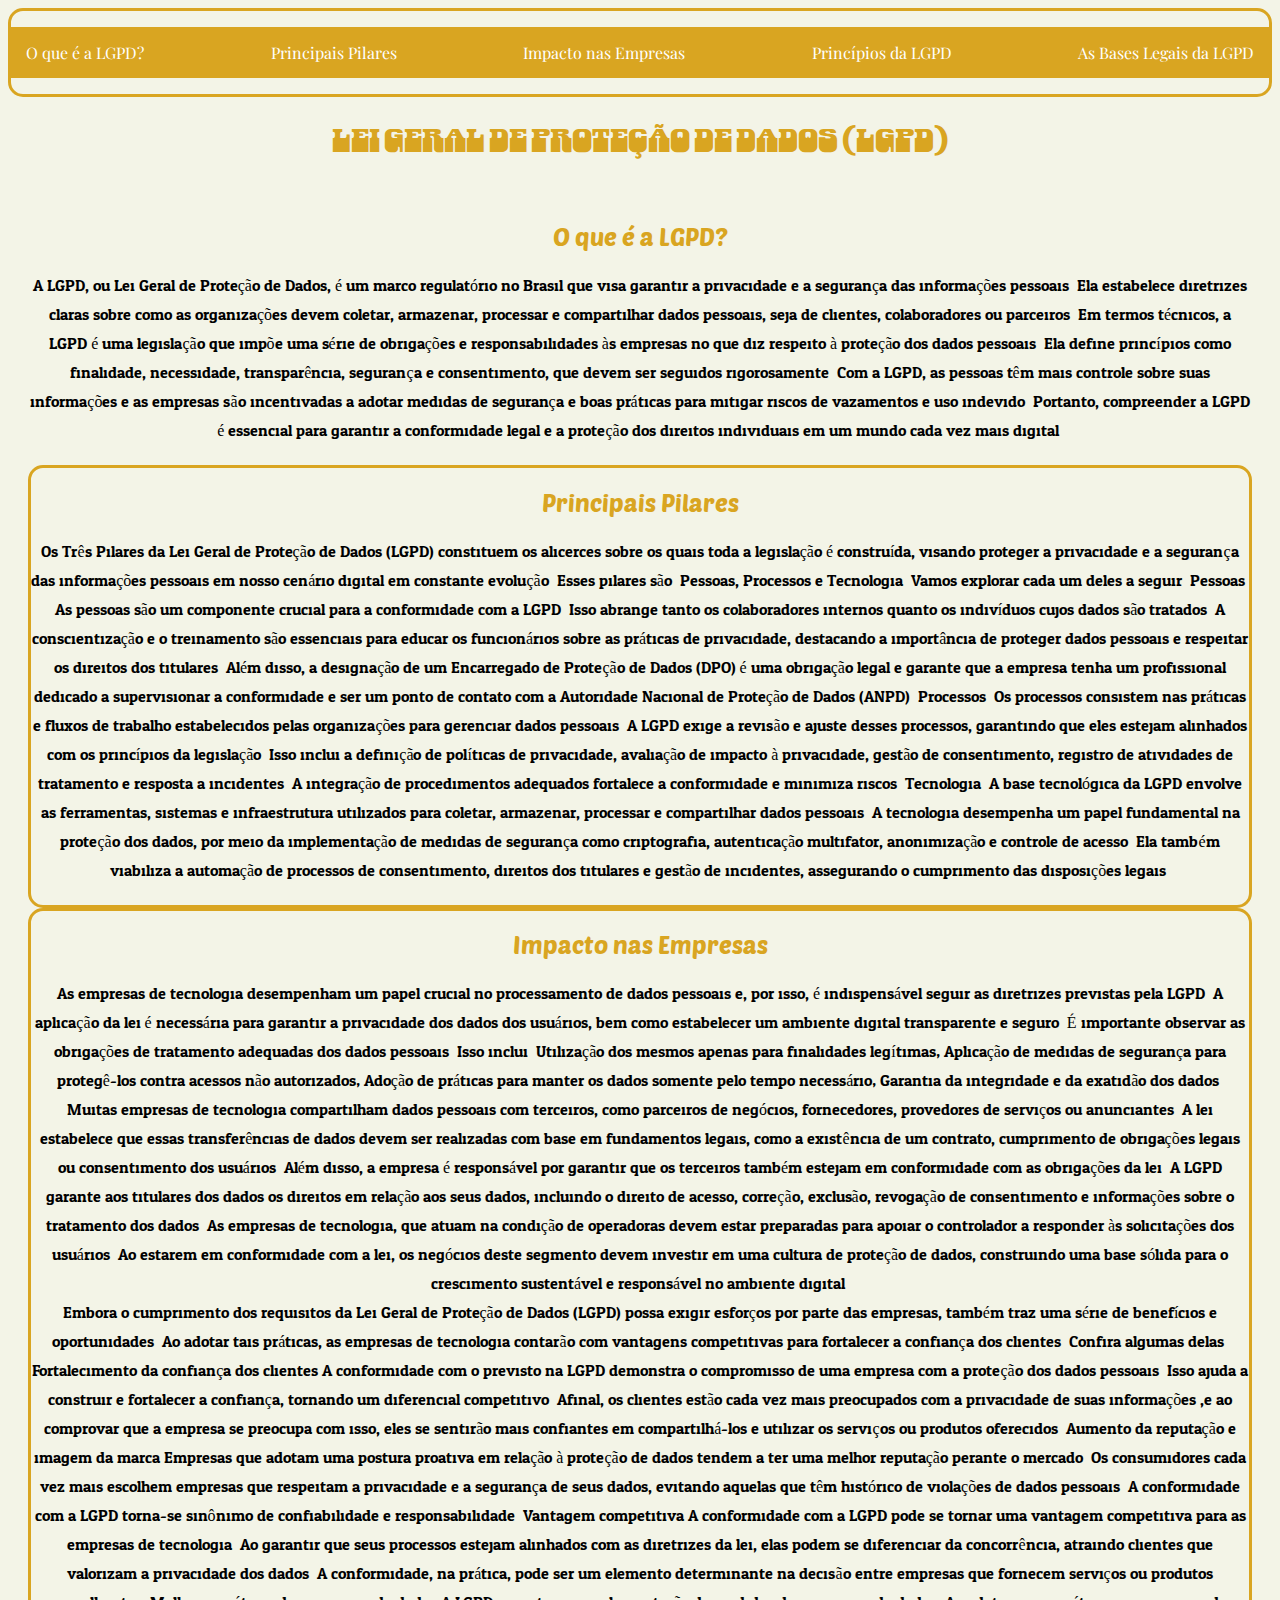
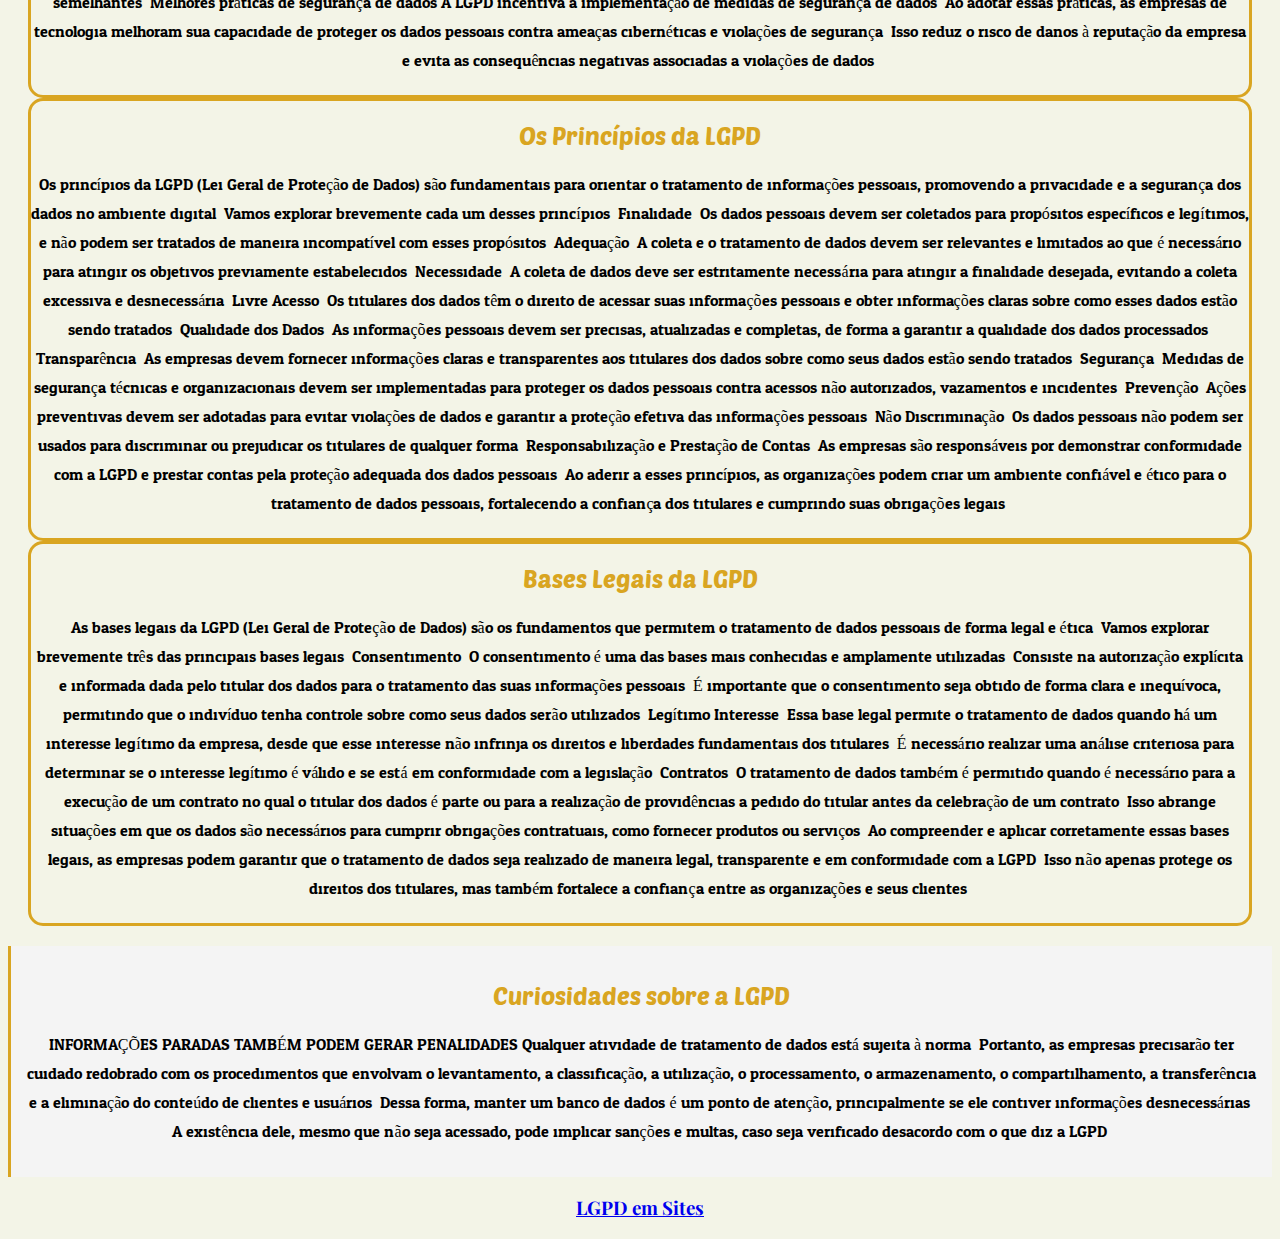
==== index.html @ a42b1002 "bom" ====
<!DOCTYPE html>
<html lang="en">

<head>
    <meta charset="UTF-8">
    <meta name="viewport" content="width=device-width, initial-scale=1.0">
    <link rel="stylesheet" href="assets/css/styles.css">
    <title>LGPD - Lei Geral de Proteção de Dados</title>
    <nav>
        <ul>
            <li class="ligp"><a href="#topico1">O que é a LGPD?</a></li>
            <li class="ligp1"><a href="#topico2">Principais Pilares</a></li>
            <li class="ligp2"><a href="#topico3">Impacto nas Empresas</a></li>
            <li class="ligp3"><a href="#topico4">Princípios da LGPD</a></li>
            <li class="ligp4"><a href="#topico5">As Bases Legais da LGPD</a></li>
        </ul>
    </nav>
    <h1 class="h1mabi" style="text-align:center; color:rgb(217, 165, 33) ;">
        Lei Geral de Proteção de Dados (LGPD)</h1>

    <main>
        <div class="tudo">
        <section id="topico1">
            <h2>O que é a LGPD?</h2>
            <p>A LGPD, ou Lei Geral de Proteção de Dados, é um marco regulatório no Brasil que visa garantir a
                privacidade e a segurança das informações pessoais. Ela estabelece diretrizes claras sobre como as
                organizações devem coletar, armazenar, processar e compartilhar dados pessoais, seja de clientes,
                colaboradores ou parceiros. Em termos técnicos, a LGPD é uma legislação que impõe uma série de
                obrigações e responsabilidades às empresas no que diz respeito à proteção dos dados pessoais. Ela define
                princípios como finalidade, necessidade, transparência, segurança e consentimento, que devem ser
                seguidos rigorosamente. Com a LGPD, as pessoas têm mais controle sobre suas informações e as empresas
                são incentivadas a adotar medidas de segurança e boas práticas para mitigar riscos de vazamentos e uso
                indevido. Portanto, compreender a LGPD é essencial para garantir a conformidade legal e a proteção dos
                direitos individuais em um mundo cada vez mais digital.</p>
        </section>
        </div>

        <div class="top2">
        <section id="topico2">
            <h2>Principais Pilares</h2>
            <p> Os Três Pilares da Lei Geral de Proteção de Dados (LGPD) constituem os alicerces sobre os quais toda a
                legislação é construída, visando proteger a privacidade e a segurança das informações pessoais em nosso
                cenário digital em constante evolução. Esses pilares são: Pessoas, Processos e Tecnologia. Vamos
                explorar cada um deles a seguir:

                Pessoas:
                As pessoas são um componente crucial para a conformidade com a LGPD. Isso abrange tanto os colaboradores
                internos quanto os indivíduos cujos dados são tratados. A conscientização e o treinamento são essenciais
                para educar os funcionários sobre as práticas de privacidade, destacando a importância de proteger dados
                pessoais e respeitar os direitos dos titulares. Além disso, a designação de um Encarregado de Proteção
                de Dados (DPO) é uma obrigação legal e garante que a empresa tenha um profissional dedicado a
                supervisionar a conformidade e ser um ponto de contato com a Autoridade Nacional de Proteção de Dados
                (ANPD).

                Processos:
                Os processos consistem nas práticas e fluxos de trabalho estabelecidos pelas organizações para gerenciar
                dados pessoais. A LGPD exige a revisão e ajuste desses processos, garantindo que eles estejam alinhados
                com os princípios da legislação. Isso inclui a definição de políticas de privacidade, avaliação de
                impacto à privacidade, gestão de consentimento, registro de atividades de tratamento e resposta a
                incidentes. A integração de procedimentos adequados fortalece a conformidade e minimiza riscos.

                Tecnologia:
                A base tecnológica da LGPD envolve as ferramentas, sistemas e infraestrutura utilizados para coletar,
                armazenar, processar e compartilhar dados pessoais. A tecnologia desempenha um papel fundamental na
                proteção dos dados, por meio da implementação de medidas de segurança como criptografia, autenticação
                multifator, anonimização e controle de acesso. Ela também viabiliza a automação de processos de
                consentimento, direitos dos titulares e gestão de incidentes, assegurando o cumprimento das disposições
                legais.</p>
        </section>
        </div>
        
        <div class="top3">
        <section id="topico3">
            <h2>Impacto nas Empresas</h2>
            <p>As empresas de tecnologia desempenham um papel crucial no processamento de dados pessoais e, por isso, é
                indispensável seguir as diretrizes previstas pela LGPD. A aplicação da lei é necessária para garantir a
                privacidade dos dados dos usuários, bem como estabelecer um ambiente digital transparente e seguro.

                É importante observar as obrigações de tratamento adequadas dos dados pessoais. Isso inclui:

                Utilização dos mesmos apenas para finalidades legítimas;
                Aplicação de medidas de segurança para protegê-los contra acessos não autorizados;
                Adoção de práticas para manter os dados somente pelo tempo necessário;
                Garantia da integridade e da exatidão dos dados.
                Muitas empresas de tecnologia compartilham dados pessoais com terceiros, como parceiros de negócios,
                fornecedores, provedores de serviços ou anunciantes. A lei estabelece que essas transferências de dados
                devem ser realizadas com base em fundamentos legais, como a existência de um contrato, cumprimento de
                obrigações legais ou consentimento dos usuários. Além disso, a empresa é responsável por garantir que os
                terceiros também estejam em conformidade com as obrigações da lei.

                A LGPD garante aos titulares dos dados os direitos em relação aos seus dados, incluindo o direito de
                acesso, correção, exclusão, revogação de consentimento e informações sobre o tratamento dos dados. As
                empresas de tecnologia, que atuam na condição de operadoras devem estar preparadas para apoiar o
                controlador a responder às solicitações dos usuários.

                Ao estarem em conformidade com a lei, os negócios deste segmento devem investir em uma cultura de
                proteção de dados, construindo uma base sólida para o crescimento sustentável e responsável no ambiente
                digital.<br>Embora o cumprimento dos requisitos da Lei Geral de Proteção de Dados (LGPD) possa exigir
                esforços por parte das empresas, também traz uma série de benefícios e oportunidades. Ao adotar tais
                práticas, as empresas de tecnologia contarão com vantagens competitivas para fortalecer a confiança dos
                clientes.

                Confira algumas delas:

                Fortalecimento da confiança dos clientes
                A conformidade com o previsto na LGPD demonstra o compromisso de uma empresa com a proteção dos dados
                pessoais. Isso ajuda a construir e fortalecer a confiança, tornando um diferencial competitivo.

                Afinal, os clientes estão cada vez mais preocupados com a privacidade de suas informações ,e ao
                comprovar que a empresa se preocupa com isso, eles se sentirão mais confiantes em compartilhá-los e
                utilizar os serviços ou produtos oferecidos.

                Aumento da reputação e imagem da marca
                Empresas que adotam uma postura proativa em relação à proteção de dados tendem a ter uma melhor
                reputação perante o mercado. Os consumidores cada vez mais escolhem empresas que respeitam a privacidade
                e a segurança de seus dados, evitando aquelas que têm histórico de violações de dados pessoais. A
                conformidade com a LGPD torna-se sinônimo de confiabilidade e responsabilidade.

                Vantagem competitiva
                A conformidade com a LGPD pode se tornar uma vantagem competitiva para as empresas de tecnologia. Ao
                garantir que seus processos estejam alinhados com as diretrizes da lei, elas podem se diferenciar da
                concorrência, atraindo clientes que valorizam a privacidade dos dados.

                A conformidade, na prática, pode ser um elemento determinante na decisão entre empresas que fornecem
                serviços ou produtos semelhantes.

                Melhores práticas de segurança de dados
                A LGPD incentiva a implementação de medidas de segurança de dados. Ao adotar essas práticas, as empresas
                de tecnologia melhoram sua capacidade de proteger os dados pessoais contra ameaças cibernéticas e
                violações de segurança. Isso reduz o risco de danos à reputação da empresa e evita as consequências
                negativas associadas a violações de dados.</p>
        </section>
        </div>
        
        <div class="top4">
        <section id="topico4">
            <h2>Os Princípios da LGPD</h2>
            <p>Os princípios da LGPD (Lei Geral de Proteção de Dados) são fundamentais para orientar o tratamento de
                informações pessoais, promovendo a privacidade e a segurança dos dados no ambiente digital. Vamos
                explorar brevemente cada um desses princípios:

                Finalidade:
                Os dados pessoais devem ser coletados para propósitos específicos e legítimos, e não podem ser tratados
                de maneira incompatível com esses propósitos.

                Adequação:
                A coleta e o tratamento de dados devem ser relevantes e limitados ao que é necessário para atingir os
                objetivos previamente estabelecidos.

                Necessidade:
                A coleta de dados deve ser estritamente necessária para atingir a finalidade desejada, evitando a coleta
                excessiva e desnecessária.

                Livre Acesso:
                Os titulares dos dados têm o direito de acessar suas informações pessoais e obter informações claras
                sobre como esses dados estão sendo tratados.

                Qualidade dos Dados:
                As informações pessoais devem ser precisas, atualizadas e completas, de forma a garantir a qualidade dos
                dados processados.

                Transparência:
                As empresas devem fornecer informações claras e transparentes aos titulares dos dados sobre como seus
                dados estão sendo tratados.

                Segurança:
                Medidas de segurança técnicas e organizacionais devem ser implementadas para proteger os dados pessoais
                contra acessos não autorizados, vazamentos e incidentes.

                Prevenção:
                Ações preventivas devem ser adotadas para evitar violações de dados e garantir a proteção efetiva das
                informações pessoais.

                Não Discriminação:
                Os dados pessoais não podem ser usados para discriminar ou prejudicar os titulares de qualquer forma.

                Responsabilização e Prestação de Contas:
                As empresas são responsáveis por demonstrar conformidade com a LGPD e prestar contas pela proteção
                adequada dos dados pessoais.

                Ao aderir a esses princípios, as organizações podem criar um ambiente confiável e ético para o
                tratamento de dados pessoais, fortalecendo a confiança dos titulares e cumprindo suas obrigações legais.
            </p>

        </section>
        </div>
        
        <div class="top5">
        <section id="topico5">
            <h2>Bases Legais da LGPD</h2>
            <p>
                As bases legais da LGPD (Lei Geral de Proteção de Dados) são os fundamentos que permitem o tratamento de
                dados pessoais de forma legal e ética. Vamos explorar brevemente três das principais bases legais:

                Consentimento:
                O consentimento é uma das bases mais conhecidas e amplamente utilizadas. Consiste na autorização
                explícita e informada dada pelo titular dos dados para o tratamento das suas informações pessoais. É
                importante que o consentimento seja obtido de forma clara e inequívoca, permitindo que o indivíduo tenha
                controle sobre como seus dados serão utilizados.

                Legítimo Interesse:
                Essa base legal permite o tratamento de dados quando há um interesse legítimo da empresa, desde que esse
                interesse não infrinja os direitos e liberdades fundamentais dos titulares. É necessário realizar uma
                análise criteriosa para determinar se o interesse legítimo é válido e se está em conformidade com a
                legislação.

                Contratos:
                O tratamento de dados também é permitido quando é necessário para a execução de um contrato no qual o
                titular dos dados é parte ou para a realização de providências a pedido do titular antes da celebração
                de um contrato. Isso abrange situações em que os dados são necessários para cumprir obrigações
                contratuais, como fornecer produtos ou serviços.

                Ao compreender e aplicar corretamente essas bases legais, as empresas podem garantir que o tratamento de
                dados seja realizado de maneira legal, transparente e em conformidade com a LGPD. Isso não apenas
                protege os direitos dos titulares, mas também fortalece a confiança entre as organizações e seus
                clientes.
            </p>
        </section>
        </div>


    </main>

    <aside>
        <h2 class="h3lp">Curiosidades sobre a LGPD</h2>
        <p>
            INFORMAÇÕES PARADAS TAMBÉM PODEM GERAR PENALIDADES
            Qualquer atividade de tratamento de dados está sujeita à norma. Portanto, as empresas precisarão ter cuidado
            redobrado com os procedimentos que envolvam o levantamento, a classificação, a utilização, o processamento,
            o armazenamento, o compartilhamento, a transferência e a eliminação do conteúdo de clientes e usuários.



            Dessa forma, manter um banco de dados é um ponto de atenção, principalmente se ele contiver informações
            desnecessárias. A existência dele, mesmo que não seja acessado, pode implicar sanções e multas, caso seja
            verificado desacordo com o que diz a LGPD.
        </p>
    </aside>
</head>

<body>
    <div>
<a  href="lgpd-sites.html"><h3>LGPD em Sites</h3></a>


</div>

</body>

</html>
---- assets/css/styles.css ----
@import url("https://fonts.googleapis.com/css2?family=Playfair+Display:ital,wght@0,400..900;1,400..900&display=swap");
@import url("https://fonts.googleapis.com/css2?family=Anton&family=Danfo&display=swap");
@import url("https://fonts.googleapis.com/css2?family=Emblema+One&family=Odor+Mean+Chey&family=Poetsen+One&display=swap");
@import url("https://fonts.googleapis.com/css2?family=Emblema+One&family=Gentium+Book+Plus:ital,wght@0,400;0,700;1,400;1,700&family=Odor+Mean+Chey&family =Poetsen+Um&display=trocar");
.h1mabi {
  font-family: "Danfo", serif;
  font-optical-sizing: auto;
  font-weight: 400;
  font-style: normal;
  font-variation-settings: "ELSH" 0;
}

.li {
  background-color: chocolate;
}

.top1 {
  border: 3px solid rgb(217, 165, 33);
  border-radius: 15px;
}

.top2 {
  border: 3px solid rgb(217, 165, 33);
  border-radius: 15px;
}

.top3 {
  border: 3px solid rgb(217, 165, 33);
  border-radius: 15px;
}

.top4 {
  border: 3px solid rgb(217, 165, 33);
  border-radius: 15px;
}

.top5 {
  border: 3px solid rgb(217, 165, 33);
  border-radius: 15px;
}

nav {
  border: 3px solid rgb(217, 165, 33);
  border-radius: 15px;
}

h2 {
  font-family: "Poetsen One", sans-serif;
  font-weight: 400;
  font-style: normal;
  color: rgb(217, 165, 33);
}

p {
  color: black;
  font-family: "Odor Mean Chey", serif;
  font-weight: 400;
  font-style: normal;
}

body {
  background-color: rgb(243, 244, 231);
  font-family: "Playfair Display", serif;
  font-optical-sizing: auto;
  font-weight: weight;
  font-style: normal;
  text-align: center;
}

nav ul {
  display: flex;
  justify-content: space-between;
  list-style-type: none;
  padding: 0;
  background-color: rgb(217, 165, 33);
}

nav ul li {
  margin: 0;
  padding: 0;
}

nav ul li a {
  display: block;
  padding: 15px;
  color: white;
  text-decoration: none;
}

nav ul li a:hover {
  background-color: rgb(217, 165, 33);
}

header, main, aside {
  padding: 20px;
}

section {
  margin-bottom: 20px;
}

aside {
  background-color: #f4f4f4;
  padding: 15px;
  border-left: 3px solid rgb(217, 165, 33);
}/*# sourceMappingURL=styles.css.map */
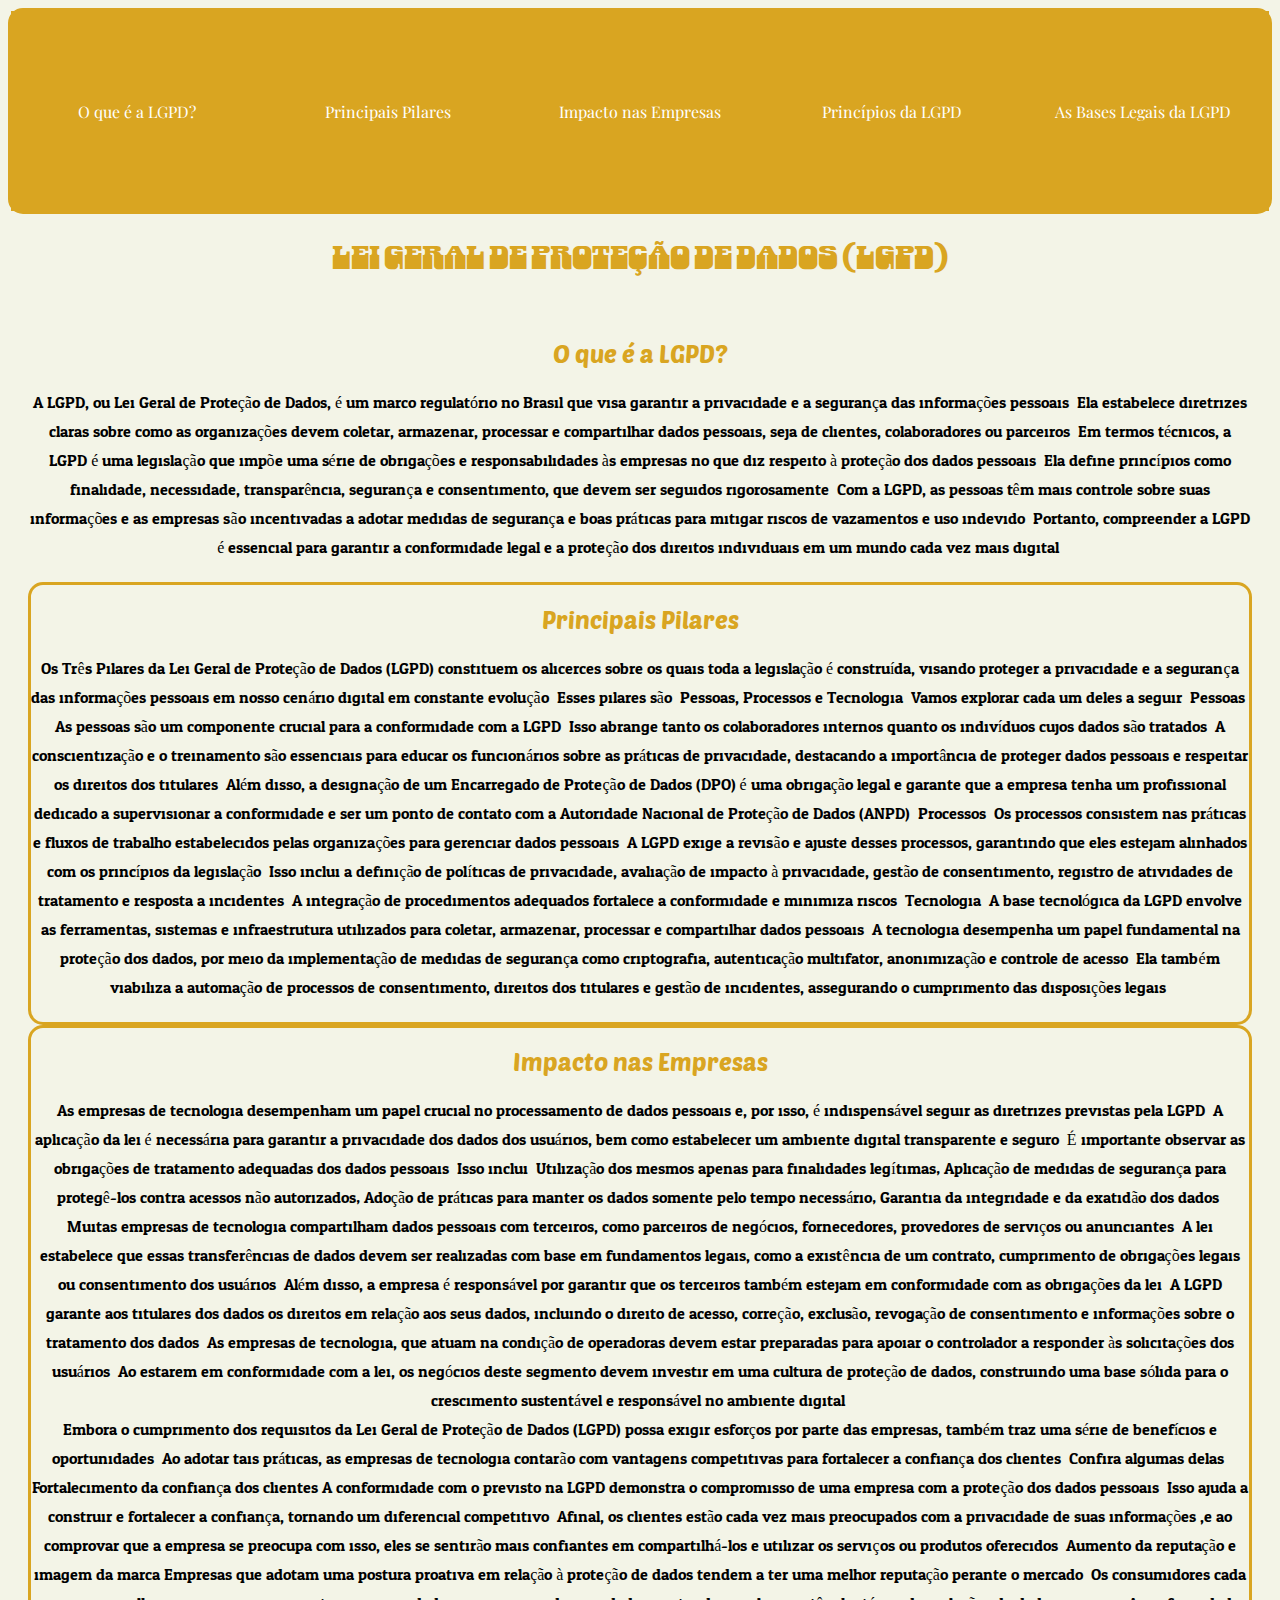
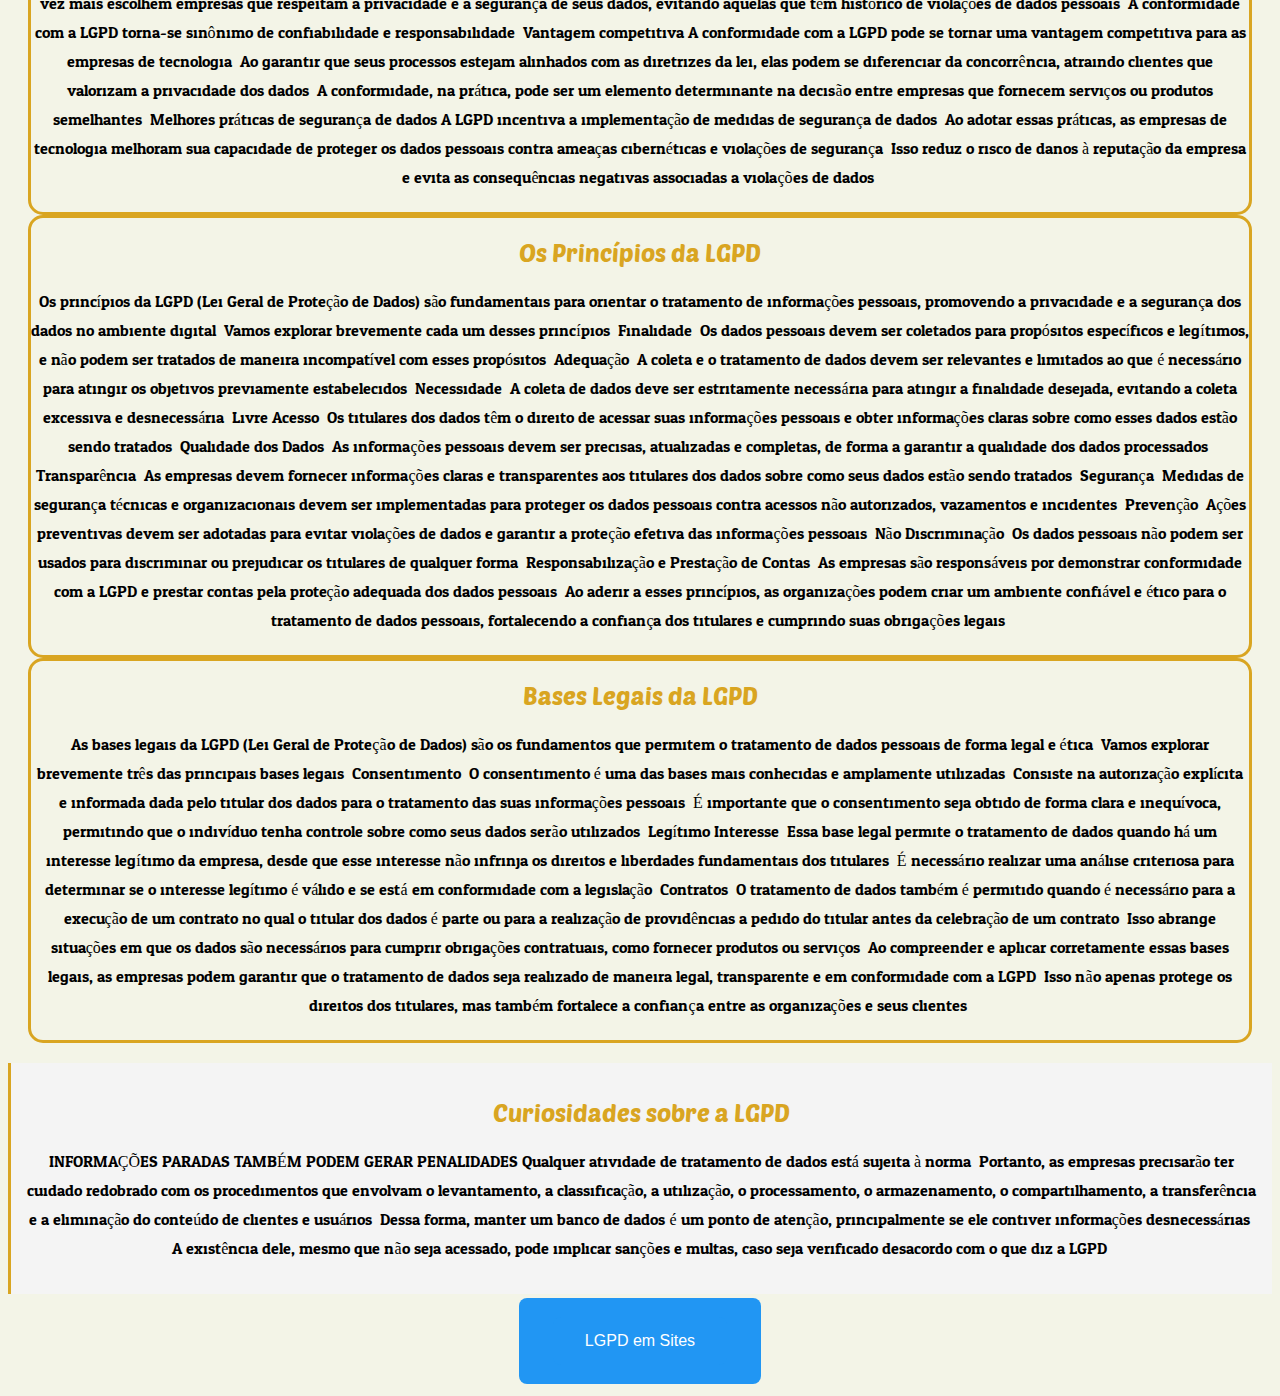
==== commit aef5a8a2: "h" ====
--- a/index.html
+++ b/index.html
@@ -7,7 +7,7 @@
     <link rel="stylesheet" href="assets/css/styles.css">
     <title>LGPD - Lei Geral de Proteção de Dados</title>
     <nav>
-        <ul>
+        <ul class="blocos">
             <li class="ligp"><a href="#topico1">O que é a LGPD?</a></li>
             <li class="ligp1"><a href="#topico2">Principais Pilares</a></li>
             <li class="ligp2"><a href="#topico3">Impacto nas Empresas</a></li>
@@ -239,11 +239,11 @@
 </head>
 
 <body>
-    <div>
-<a  href="lgpd-sites.html"><h3>LGPD em Sites</h3></a>
-
-
-</div>
+    <div class="mabiluz">
+        
+        <a href="lgpd-sites.html"><button class="mabi">LGPD em Sites</button></a>
+   
+    </div>
 
 </body>
 
--- a/assets/css/styles.css
+++ b/assets/css/styles.css
@@ -2,12 +2,80 @@
 @import url("https://fonts.googleapis.com/css2?family=Anton&family=Danfo&display=swap");
 @import url("https://fonts.googleapis.com/css2?family=Emblema+One&family=Odor+Mean+Chey&family=Poetsen+One&display=swap");
 @import url("https://fonts.googleapis.com/css2?family=Emblema+One&family=Gentium+Book+Plus:ital,wght@0,400;0,700;1,400;1,700&family=Odor+Mean+Chey&family =Poetsen+Um&display=trocar");
+ul.blocos {
+  display: flex;
+  justify-content: space-around;
+  list-style: none;
+  padding: 0;
+  margin: 0;
+}
+ul.blocos li {
+  display: flex;
+  flex: 1;
+  align-items: center;
+  justify-content: center;
+  min-height: 200px;
+}
+ul.blocos li:nth-child(1) {
+  background-color: rgb(217, 165, 33);
+}
+ul.blocos li:nth-child(2) {
+  background-color: rgb(217, 165, 33);
+}
+ul.blocos li:nth-child(3) {
+  background-color: rgb(217, 165, 33);
+}
+ul.blocos li:nth-child(4) {
+  background-color: rgb(217, 165, 33);
+}
+ul.blocos li:nth-child(5) {
+  background-color: rgb(217, 165, 33);
+}
+
 .h1mabi {
   font-family: "Danfo", serif;
   font-optical-sizing: auto;
   font-weight: 400;
   font-style: normal;
   font-variation-settings: "ELSH" 0;
+}
+
+.mabiluz {
+  background-color: #2196F3;
+  border: none;
+  color: #fff;
+  padding: 15px 32px;
+  text-align: center;
+  text-decoration: none;
+  display: inline-block;
+  font-size: 16px;
+  margin: 4px 2px;
+  cursor: pointer;
+  border-radius: 8px;
+  transition: background-color 0.5s ease;
+}
+
+.botao:hover {
+  background-color: #4CAF50;
+}
+
+.mabi {
+  background-color: #2196F3;
+  border: none;
+  color: #fff;
+  padding: 15px 32px;
+  text-align: center;
+  text-decoration: none;
+  display: inline-block;
+  font-size: 16px;
+  margin: 4px 2px;
+  cursor: pointer;
+  border-radius: 8px;
+  transition: background-color 0.5s ease;
+}
+
+.botao:hover {
+  background-color: #4CAF50;
 }
 
 .li {
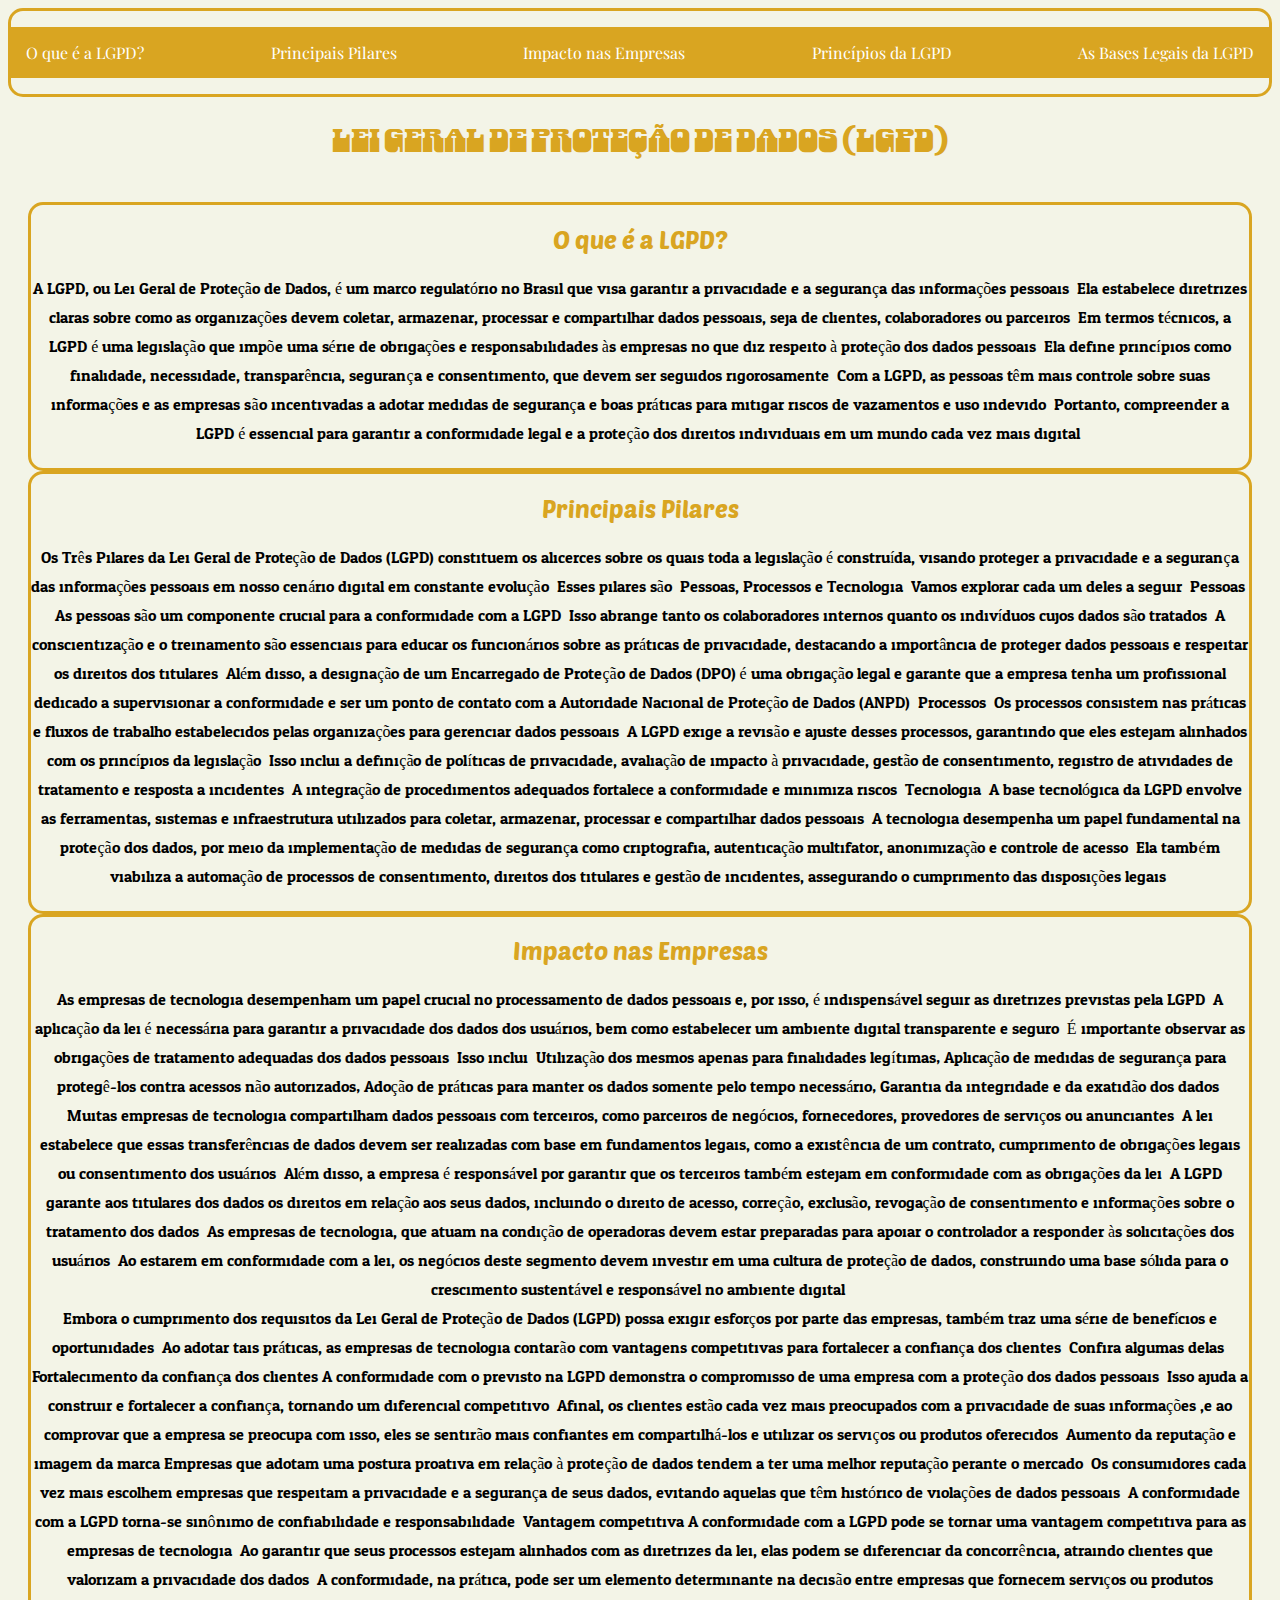
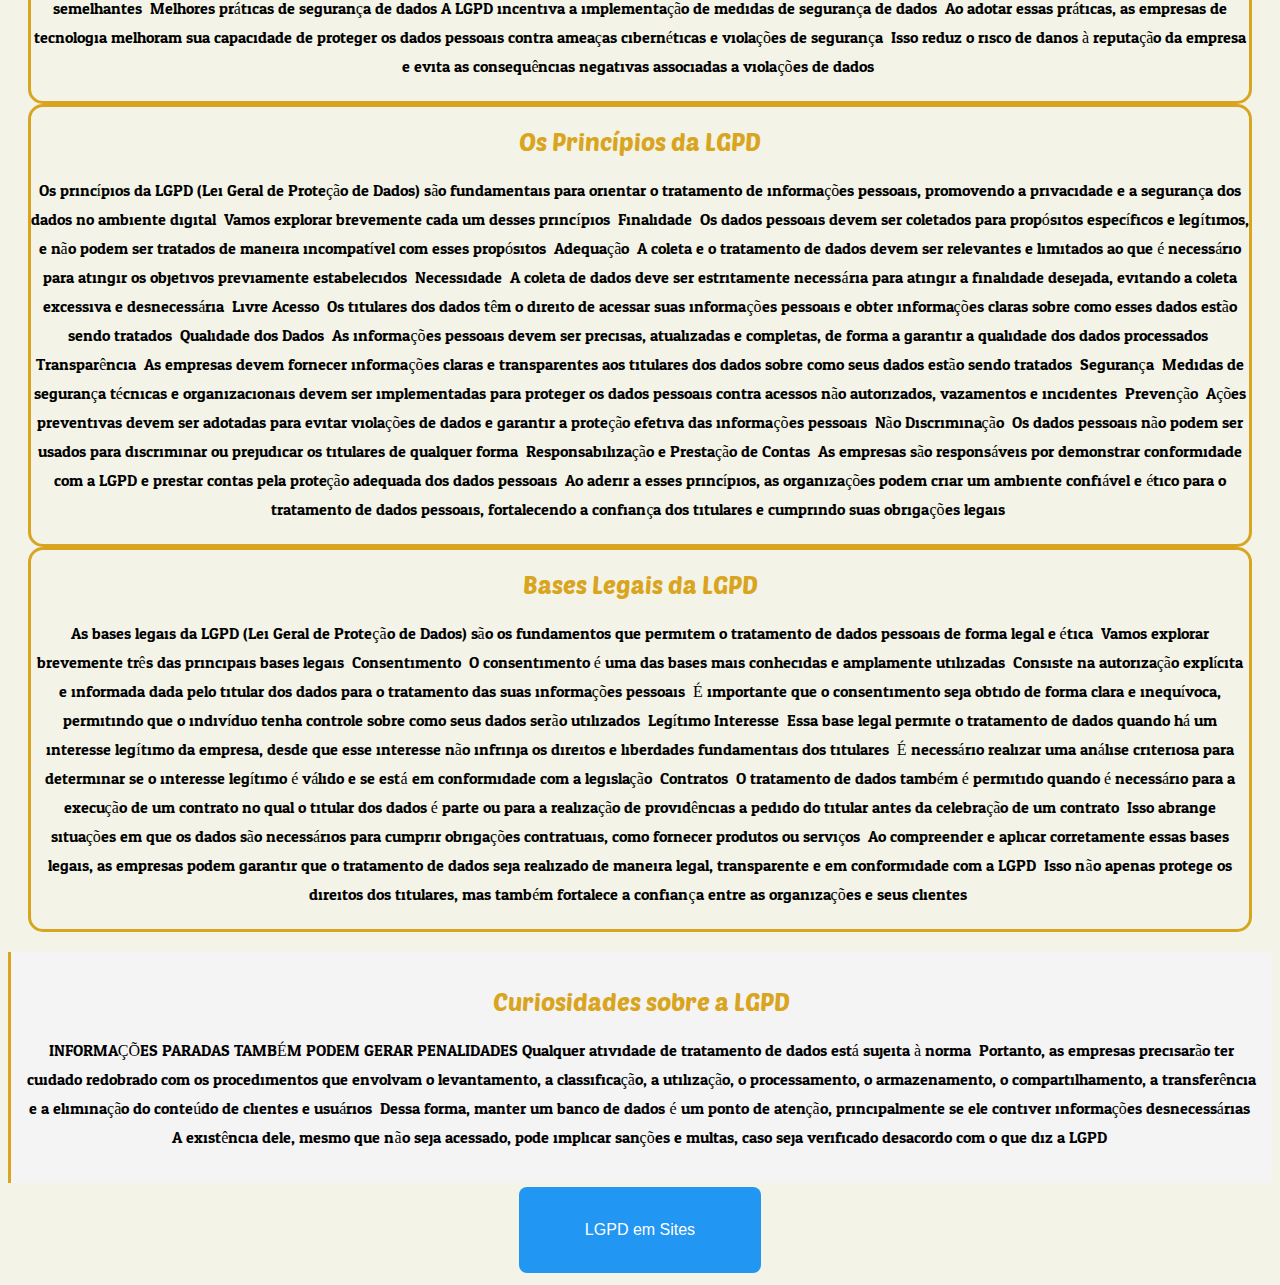
==== commit 7ec58bd5: "ba" ====
--- a/index.html
+++ b/index.html
@@ -8,18 +8,18 @@
     <title>LGPD - Lei Geral de Proteção de Dados</title>
     <nav>
         <ul class="blocos">
-            <li class="ligp"><a href="#topico1">O que é a LGPD?</a></li>
-            <li class="ligp1"><a href="#topico2">Principais Pilares</a></li>
-            <li class="ligp2"><a href="#topico3">Impacto nas Empresas</a></li>
-            <li class="ligp3"><a href="#topico4">Princípios da LGPD</a></li>
-            <li class="ligp4"><a href="#topico5">As Bases Legais da LGPD</a></li>
+            <li><a href="#topico1">O que é a LGPD?</a></li>
+            <li><a href="#topico2">Principais Pilares</a></li>
+            <li ><a href="#topico3">Impacto nas Empresas</a></li>
+            <li><a href="#topico4">Princípios da LGPD</a></li>
+            <li><a href="#topico5">As Bases Legais da LGPD</a></li>
         </ul>
     </nav>
     <h1 class="h1mabi" style="text-align:center; color:rgb(217, 165, 33) ;">
         Lei Geral de Proteção de Dados (LGPD)</h1>
 
     <main>
-        <div class="tudo">
+        <div class="top1">
         <section id="topico1">
             <h2>O que é a LGPD?</h2>
             <p>A LGPD, ou Lei Geral de Proteção de Dados, é um marco regulatório no Brasil que visa garantir a
--- a/assets/css/styles.css
+++ b/assets/css/styles.css
@@ -2,34 +2,46 @@
 @import url("https://fonts.googleapis.com/css2?family=Anton&family=Danfo&display=swap");
 @import url("https://fonts.googleapis.com/css2?family=Emblema+One&family=Odor+Mean+Chey&family=Poetsen+One&display=swap");
 @import url("https://fonts.googleapis.com/css2?family=Emblema+One&family=Gentium+Book+Plus:ital,wght@0,400;0,700;1,400;1,700&family=Odor+Mean+Chey&family =Poetsen+Um&display=trocar");
-ul.blocos {
-  display: flex;
-  justify-content: space-around;
-  list-style: none;
-  padding: 0;
-  margin: 0;
+.mabiluz {
+  display: inline-block;
+  padding: 10px 20px;
+  font-size: 16px;
+  background-color: rgb(217, 165, 33);
+  color: #fff;
+  border: none;
+  border-radius: 5px;
+  cursor: pointer;
+  transition: background-color 0.3 ease;
 }
-ul.blocos li {
-  display: flex;
-  flex: 1;
-  align-items: center;
-  justify-content: center;
-  min-height: 200px;
+.mabiluz:hover {
+  background-color: rgb(255, 184, 4);
 }
-ul.blocos li:nth-child(1) {
+.mabiluz:focus {
+  outline: none;
+}
+.mabiluz:active {
+  transform: translateY(2px);
+}
+
+.mabi {
+  display: inline-block;
+  padding: 10px 20px;
+  font-size: 16px;
   background-color: rgb(217, 165, 33);
+  color: #fff;
+  border: none;
+  border-radius: 5px;
+  cursor: pointer;
+  transition: background-color 0.3 ease;
 }
-ul.blocos li:nth-child(2) {
-  background-color: rgb(217, 165, 33);
+.mabi:hover {
+  background-color: rgb(255, 184, 4);
 }
-ul.blocos li:nth-child(3) {
-  background-color: rgb(217, 165, 33);
+.mabi:focus {
+  outline: none;
 }
-ul.blocos li:nth-child(4) {
-  background-color: rgb(217, 165, 33);
-}
-ul.blocos li:nth-child(5) {
-  background-color: rgb(217, 165, 33);
+.mabi:active {
+  transform: translateY(2px);
 }
 
 .h1mabi {
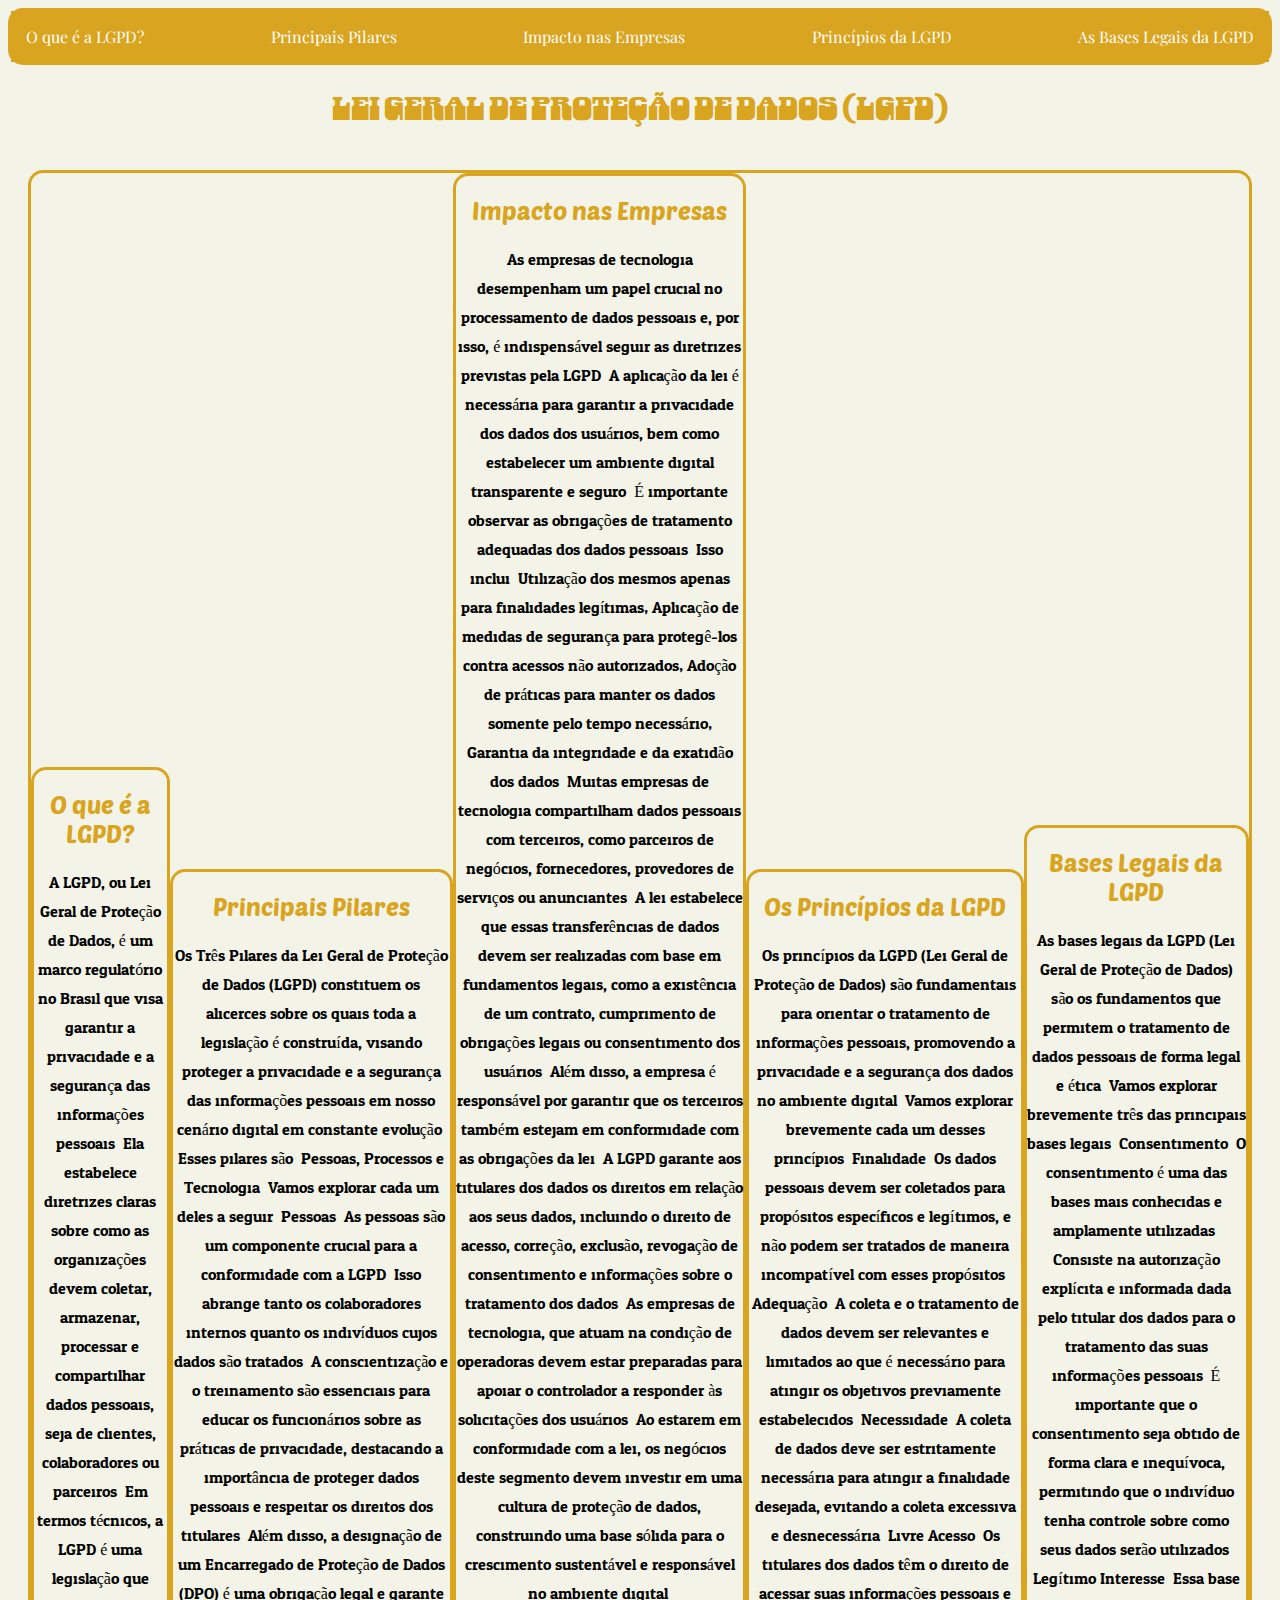
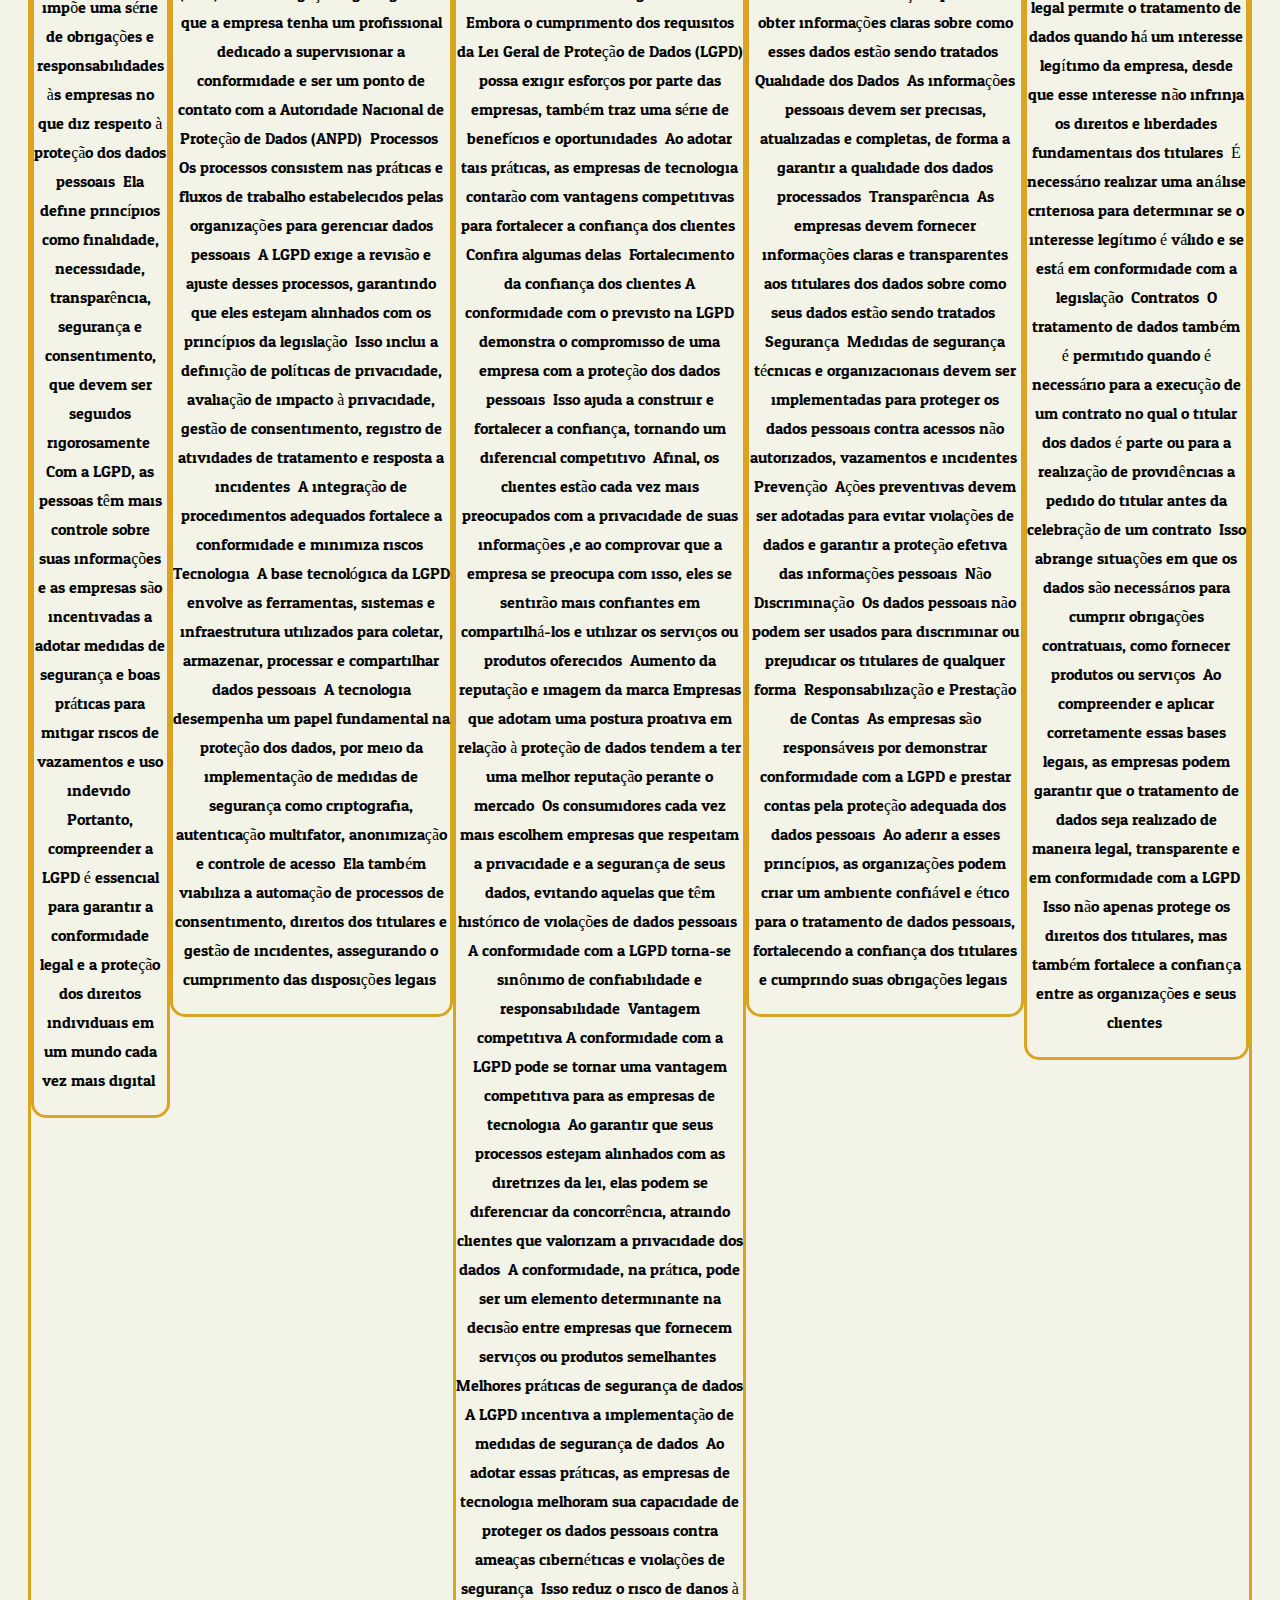
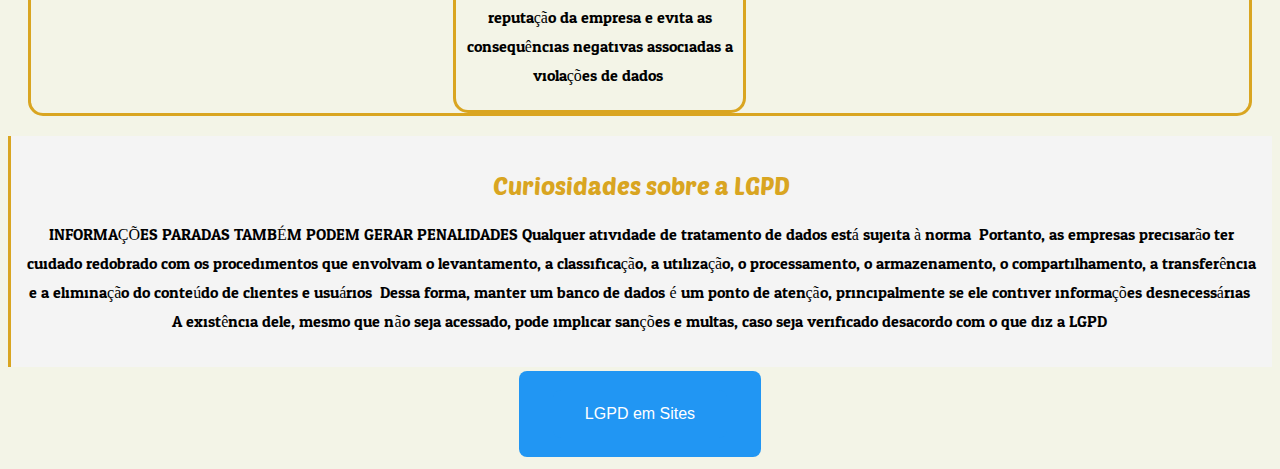
==== commit 16f0c605: "bora" ====
--- a/index.html
+++ b/index.html
@@ -6,8 +6,11 @@
     <meta name="viewport" content="width=device-width, initial-scale=1.0">
     <link rel="stylesheet" href="assets/css/styles.css">
     <title>LGPD - Lei Geral de Proteção de Dados</title>
+    
+  
+
     <nav>
-        <ul class="blocos">
+        <ul class="menu">
             <li><a href="#topico1">O que é a LGPD?</a></li>
             <li><a href="#topico2">Principais Pilares</a></li>
             <li ><a href="#topico3">Impacto nas Empresas</a></li>
@@ -15,11 +18,18 @@
             <li><a href="#topico5">As Bases Legais da LGPD</a></li>
         </ul>
     </nav>
+
+  
+
     <h1 class="h1mabi" style="text-align:center; color:rgb(217, 165, 33) ;">
         Lei Geral de Proteção de Dados (LGPD)</h1>
 
-    <main>
-        <div class="top1">
+  
+
+        <main>
+         <nav class="blocos">
+            
+            <div class="top1">
         <section id="topico1">
             <h2>O que é a LGPD?</h2>
             <p>A LGPD, ou Lei Geral de Proteção de Dados, é um marco regulatório no Brasil que visa garantir a
@@ -218,6 +228,7 @@
         </section>
         </div>
 
+    </nav>
 
     </main>
 
--- a/assets/css/styles.css
+++ b/assets/css/styles.css
@@ -2,6 +2,48 @@
 @import url("https://fonts.googleapis.com/css2?family=Anton&family=Danfo&display=swap");
 @import url("https://fonts.googleapis.com/css2?family=Emblema+One&family=Odor+Mean+Chey&family=Poetsen+One&display=swap");
 @import url("https://fonts.googleapis.com/css2?family=Emblema+One&family=Gentium+Book+Plus:ital,wght@0,400;0,700;1,400;1,700&family=Odor+Mean+Chey&family =Poetsen+Um&display=trocar");
+.menu {
+  display: flex;
+  list-style: none;
+  padding: 0;
+  margin: 0;
+  justify-content: space-between;
+}
+.menu li {
+  display: flex;
+  align-items: center;
+  justify-content: center;
+}
+
+.blocos {
+  min-height: 100vh;
+  display: flex;
+  justify-content: center;
+  align-items: center;
+}
+.blocos.top1 {
+  background-color: rgb(152, 94, 206);
+}
+.blocos.top2 {
+  background-color: cadetblue;
+}
+.blocos.top3 {
+  background-color: cornflowerblue;
+}
+.blocos.top4 {
+  background-color: darksalmon;
+}
+.blocos.top5 {
+  background-color: darksalmon;
+}
+
+.blocos {
+  min-height: 100vh;
+  display: flex;
+  justify-content: center;
+  align-items: center;
+}
+
 .mabiluz {
   display: inline-block;
   padding: 10px 20px;
